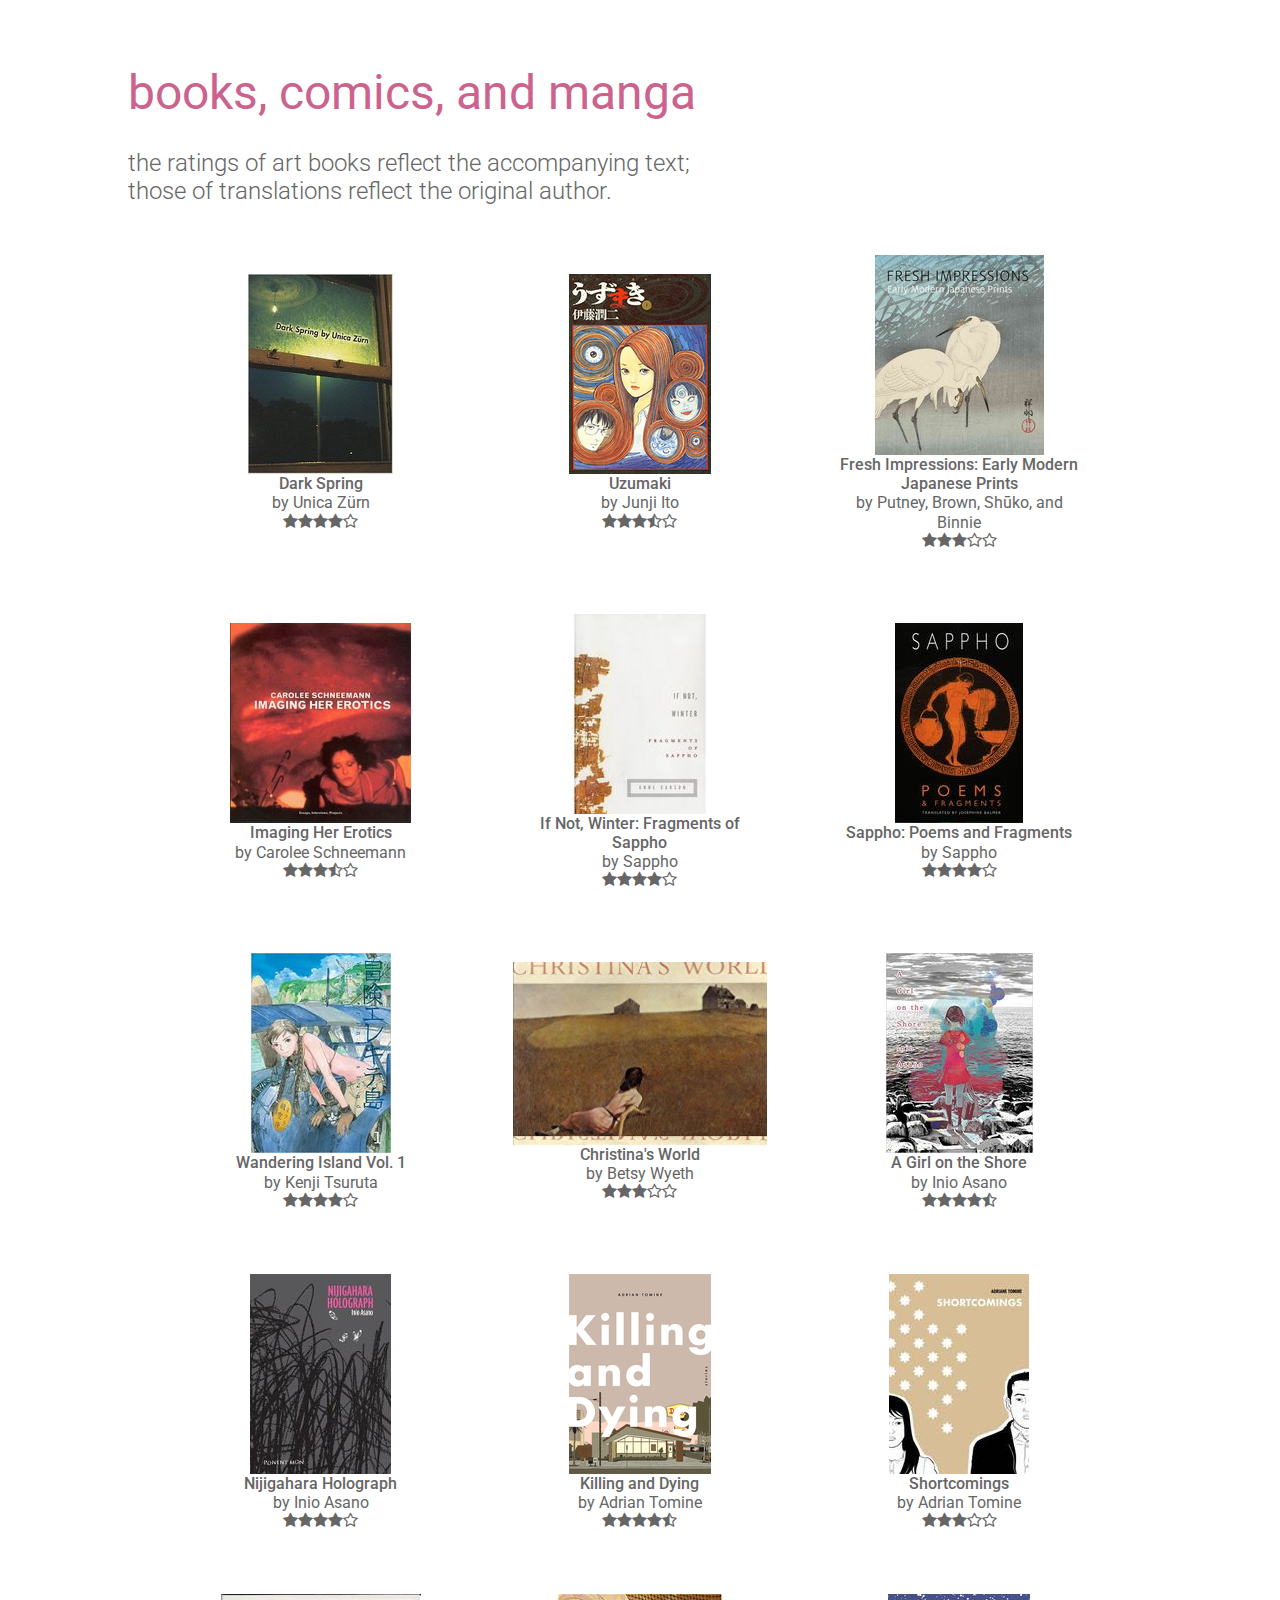
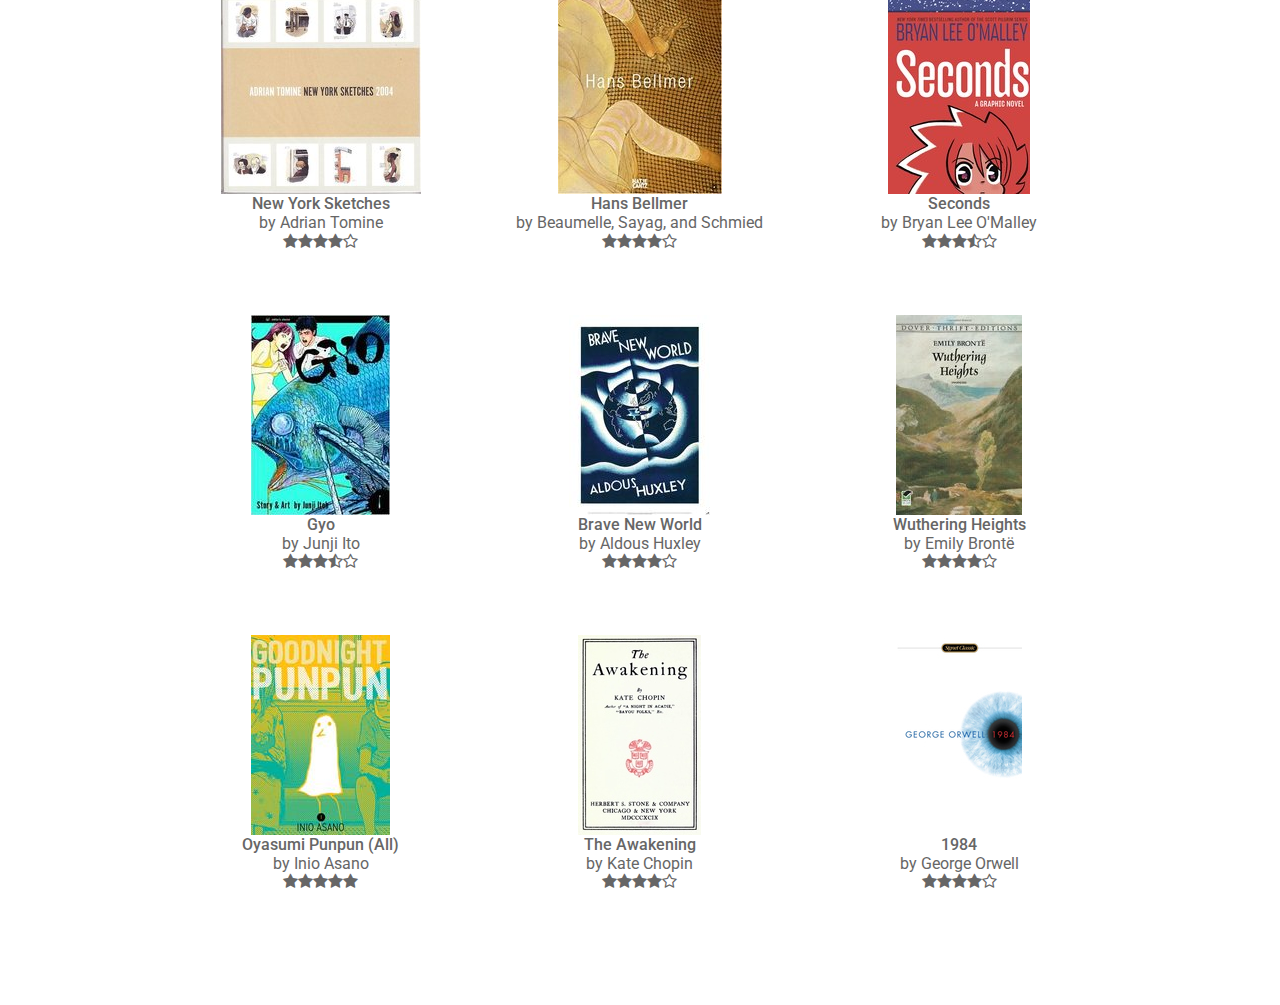
==== books.html @ fd1f6b7f "books page" ====
<!DOCTYPE=html>
<html>
    <head>
        <title>empyreuma</title>
        <meta charset=utf-8>
        <link rel=stylesheet href=https://fonts.googleapis.com/css?family=Roboto:100,300,400,500>
        <link rel=stylesheet href=font-awesome-4.7.0/css/font-awesome.min.css type=text/css>
        <link rel=stylesheet href=style.css type=text/css>
        <style type=text/css>
        </style>
    </head>
    <body>
        <span id=header class=color>books, comics, and manga</span>

        <br><br>

        the ratings of art books reflect the accompanying text;
        <br>those of translations reflect the original author.

        <table id=books>
        </table>
        <script>
var books = [
    {
        "title": "Dark Spring",
        "author": "Unica Zürn",
        "rating": 4,
        "image": "books/darkspring.jpg"
    },
    {
        "title": "Uzumaki",
        "author": "Junji Ito",
        "rating": 3.5,
        "image": "books/uzumaki.jpg"
    },
    {
        "title": "Fresh Impressions: Early Modern Japanese Prints",
        "author": "Putney, Brown, Shūko, and Binnie",
        "rating": 3,
        "image": "books/ukiyoe.jpg"
    },
    {
        "title": "Imaging Her Erotics",
        "author": "Carolee Schneemann",
        "rating": 3.5,
        "image": "books/schneemann.jpg"
    },
    {
        "title": "If Not, Winter: Fragments of Sappho",
        "author": "Sappho",
        "rating": 4,
        "image": "books/ifnot.jpg"
    },
    {
        "title": "Sappho: Poems and Fragments",
        "author": "Sappho",
        "rating": 4,
        "image": "books/sappho.jpg"
    },
    {
        "title": "Wandering Island Vol. 1",
        "author": "Kenji Tsuruta",
        "rating": 4,
        "image": "books/wanderingisland.jpg"
    },
    {
        "title": "Christina's World",
        "author": "Betsy Wyeth",
        "rating": 3,
        "image": "books/christinasworld.jpg"
    },
    {
        "title": "A Girl on the Shore",
        "author": "Inio Asano",
        "rating": 4.5,
        "image": "books/agirlontheshore.jpg"
    },
    {
        "title": "Nijigahara Holograph",
        "author": "Inio Asano",
        "rating": 4,
        "image": "books/nijigahara.jpg"
    },
    {
        "title": "Killing and Dying",
        "author": "Adrian Tomine",
        "rating": 4.5,
        "image": "books/killinganddying.jpg"
    },
    {
        "title": "Shortcomings",
        "author": "Adrian Tomine",
        "rating": 3,
        "image": "books/shortcomings.jpg"
    },
    {
        "title": "New York Sketches",
        "author": "Adrian Tomine",
        "rating": 4,
        "image": "books/nysketches.jpg"
    },
    {
        "title": "Hans Bellmer",
        "author": "Beaumelle, Sayag, and Schmied",
        "rating": 4,
        "image": "books/bellmer.jpg"
    },
    {
        "title": "Seconds",
        "author": "Bryan Lee O'Malley",
        "rating": 3.5,
        "image": "books/seconds.jpg"
    },
    {
        "title": "Gyo",
        "author": "Junji Ito",
        "rating": 3.5,
        "image": "books/gyo.jpg"
    },
    {
        "title": "Brave New World",
        "author": "Aldous Huxley",
        "rating": 4,
        "image": "books/bravenew.jpg"
    },
    {
        "title": "Wuthering Heights",
        "author": "Emily Brontë",
        "rating": 4,
        "image": "books/wuthering.jpg"
    },
    {
        "title": "Oyasumi Punpun (All)",
        "author": "Inio Asano",
        "rating": 5,
        "image": "books/punpun.jpg"
    },
    {
        "title": "The Awakening",
        "author": "Kate Chopin",
        "rating": 4,
        "image": "books/awakening.jpg"
    },
    {
        "title": "1984",
        "author": "George Orwell",
        "rating": 4,
        "image": "books/1984.jpg"
    },
];

var columns = 3;
for (var rowNum = 0; rowNum < Math.floor(books.length / columns) + 1; rowNum++) {
    var row = document.createElement("tr");

    for (var i = 0; i < columns; i++) {
        var index = i + (rowNum * columns);
        console.log(rowNum, i, index);
        if (index < books.length) {
            var book = books[index];
            var cell = document.createElement("td");

            var image = document.createElement("img");
            image.setAttribute("class", "book-image");
            image.setAttribute("src", book.image);
            image.setAttribute("alt", book.title);
            cell.appendChild(image);

            cell.innerHTML += "<br><span class=book-title>" + book.title + "</span><br>by " + book.author + "<br>";
            for (var r = 0; r < 5; r++) {
            var ratingText = "";
                var star = document.createElement("span");
                var starsLeft = book.rating - r;
                if (starsLeft >= 1)
                    star.setAttribute("class", "fa fa-star");
                else if (starsLeft > 0 && starsLeft < 1)
                    star.setAttribute("class", "fa fa-star-half-o");
                else
                    star.setAttribute("class", "fa fa-star-o");
                cell.appendChild(star);
            }

            row.appendChild(cell);
        }
    }

    document.getElementById("books").appendChild(row);
}

        </script>
    </body>
</html>
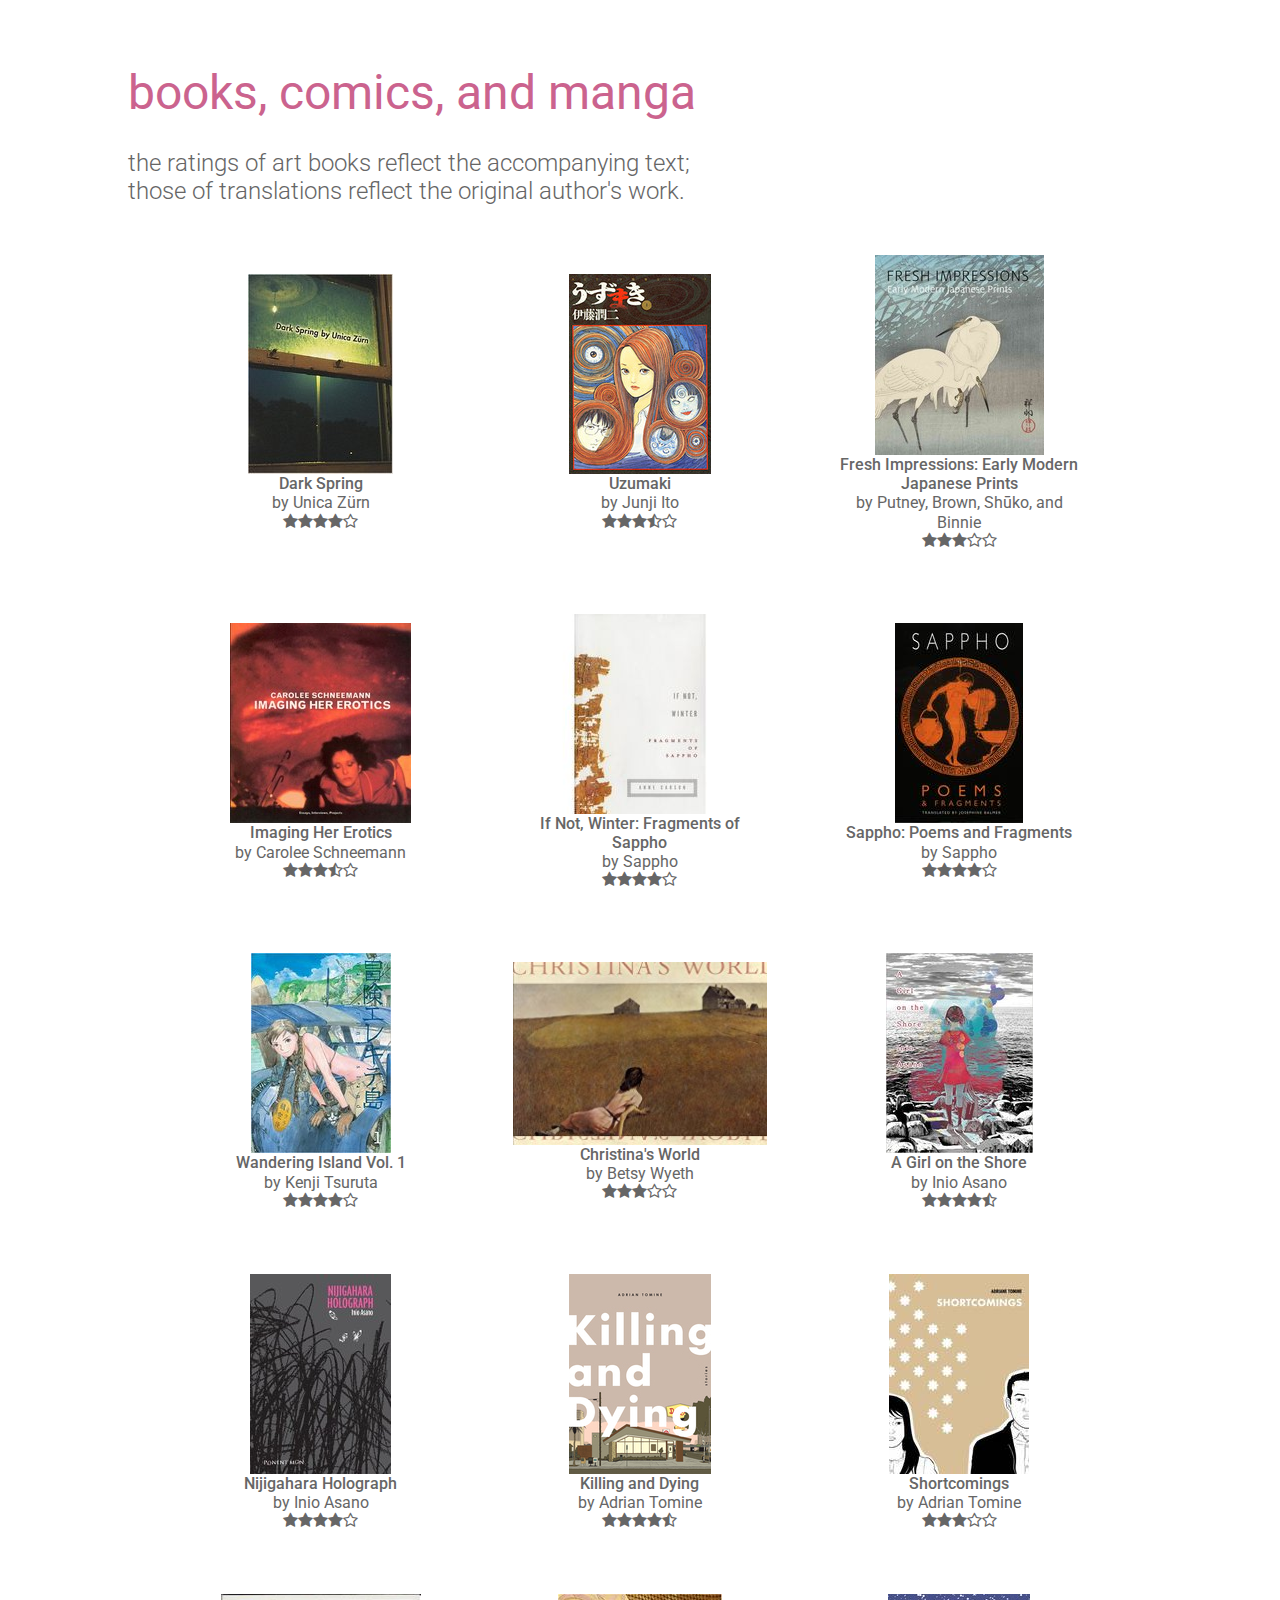
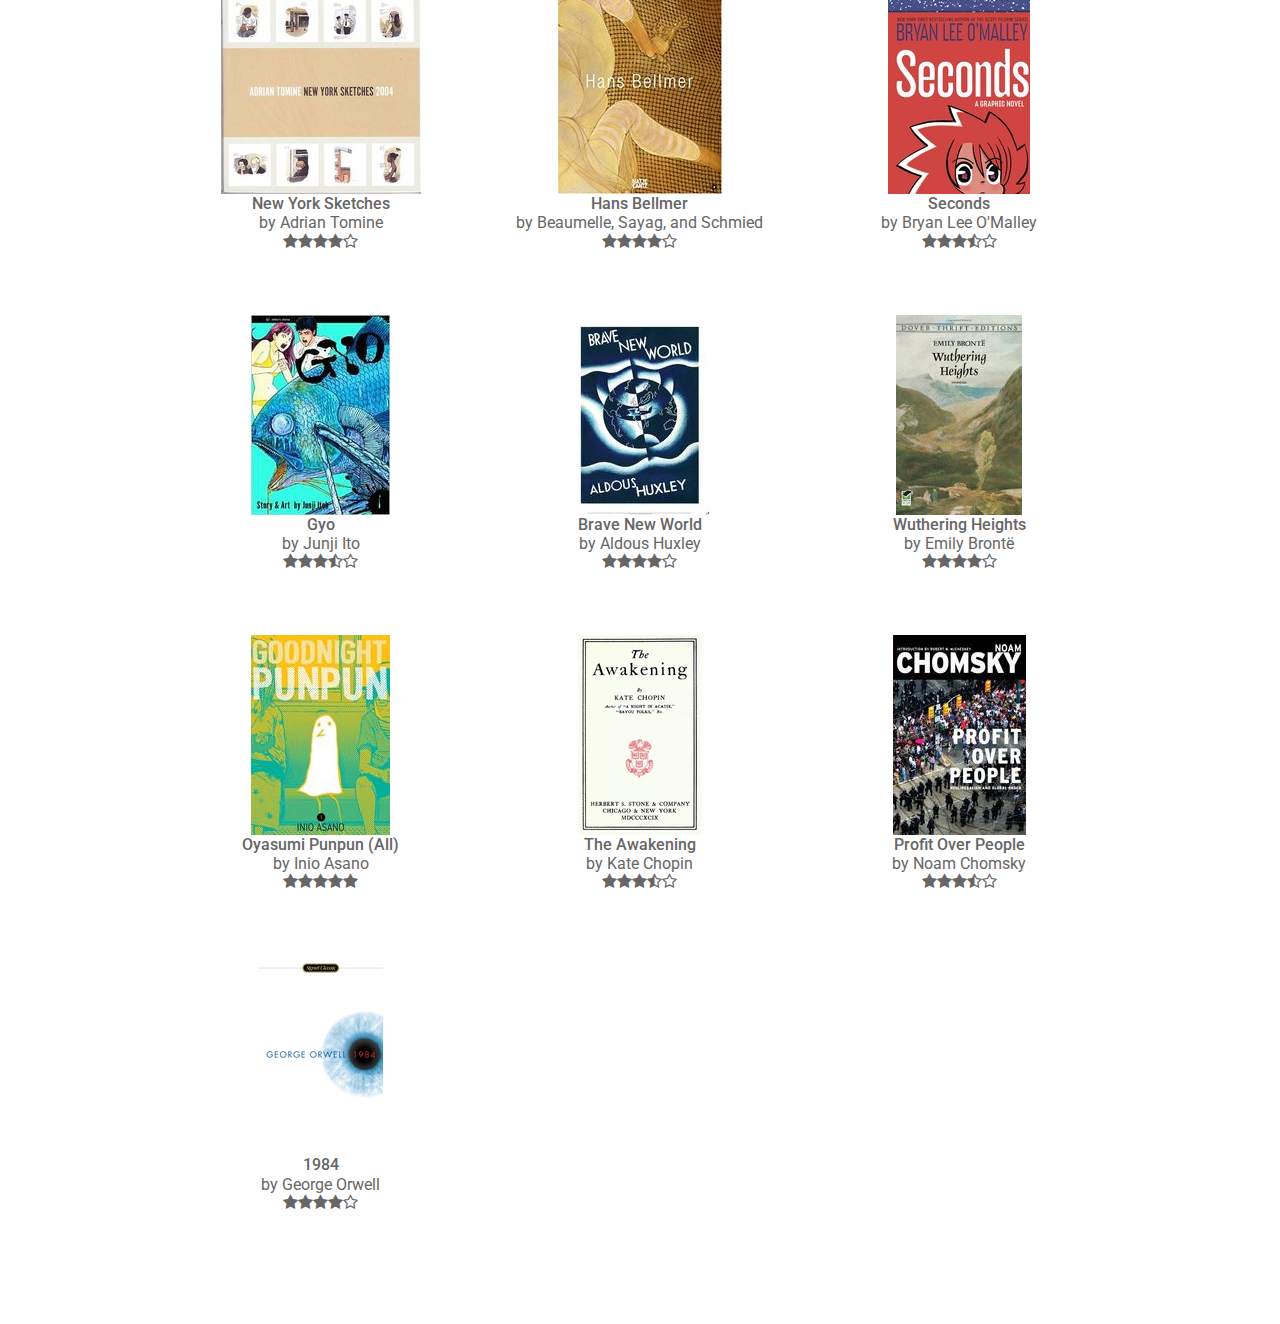
==== commit 7e661e15: "fixed header links; added another book" ====
--- a/books.html
+++ b/books.html
@@ -10,12 +10,12 @@
         </style>
     </head>
     <body>
-        <span id=header class=color>books, comics, and manga</span>
+        <a id=header class=color href=/>books, comics, and manga</a>
 
         <br><br>
 
         the ratings of art books reflect the accompanying text;
-        <br>those of translations reflect the original author.
+        <br>those of translations reflect the original author's work.
 
         <table id=books>
         </table>
@@ -138,8 +138,14 @@
     {
         "title": "The Awakening",
         "author": "Kate Chopin",
-        "rating": 4,
+        "rating": 3.5,
         "image": "books/awakening.jpg"
+    },
+    {
+        "title": "Profit Over People",
+        "author": "Noam Chomsky",
+        "rating": 3.5,
+        "image": "books/profit.jpg"
     },
     {
         "title": "1984",
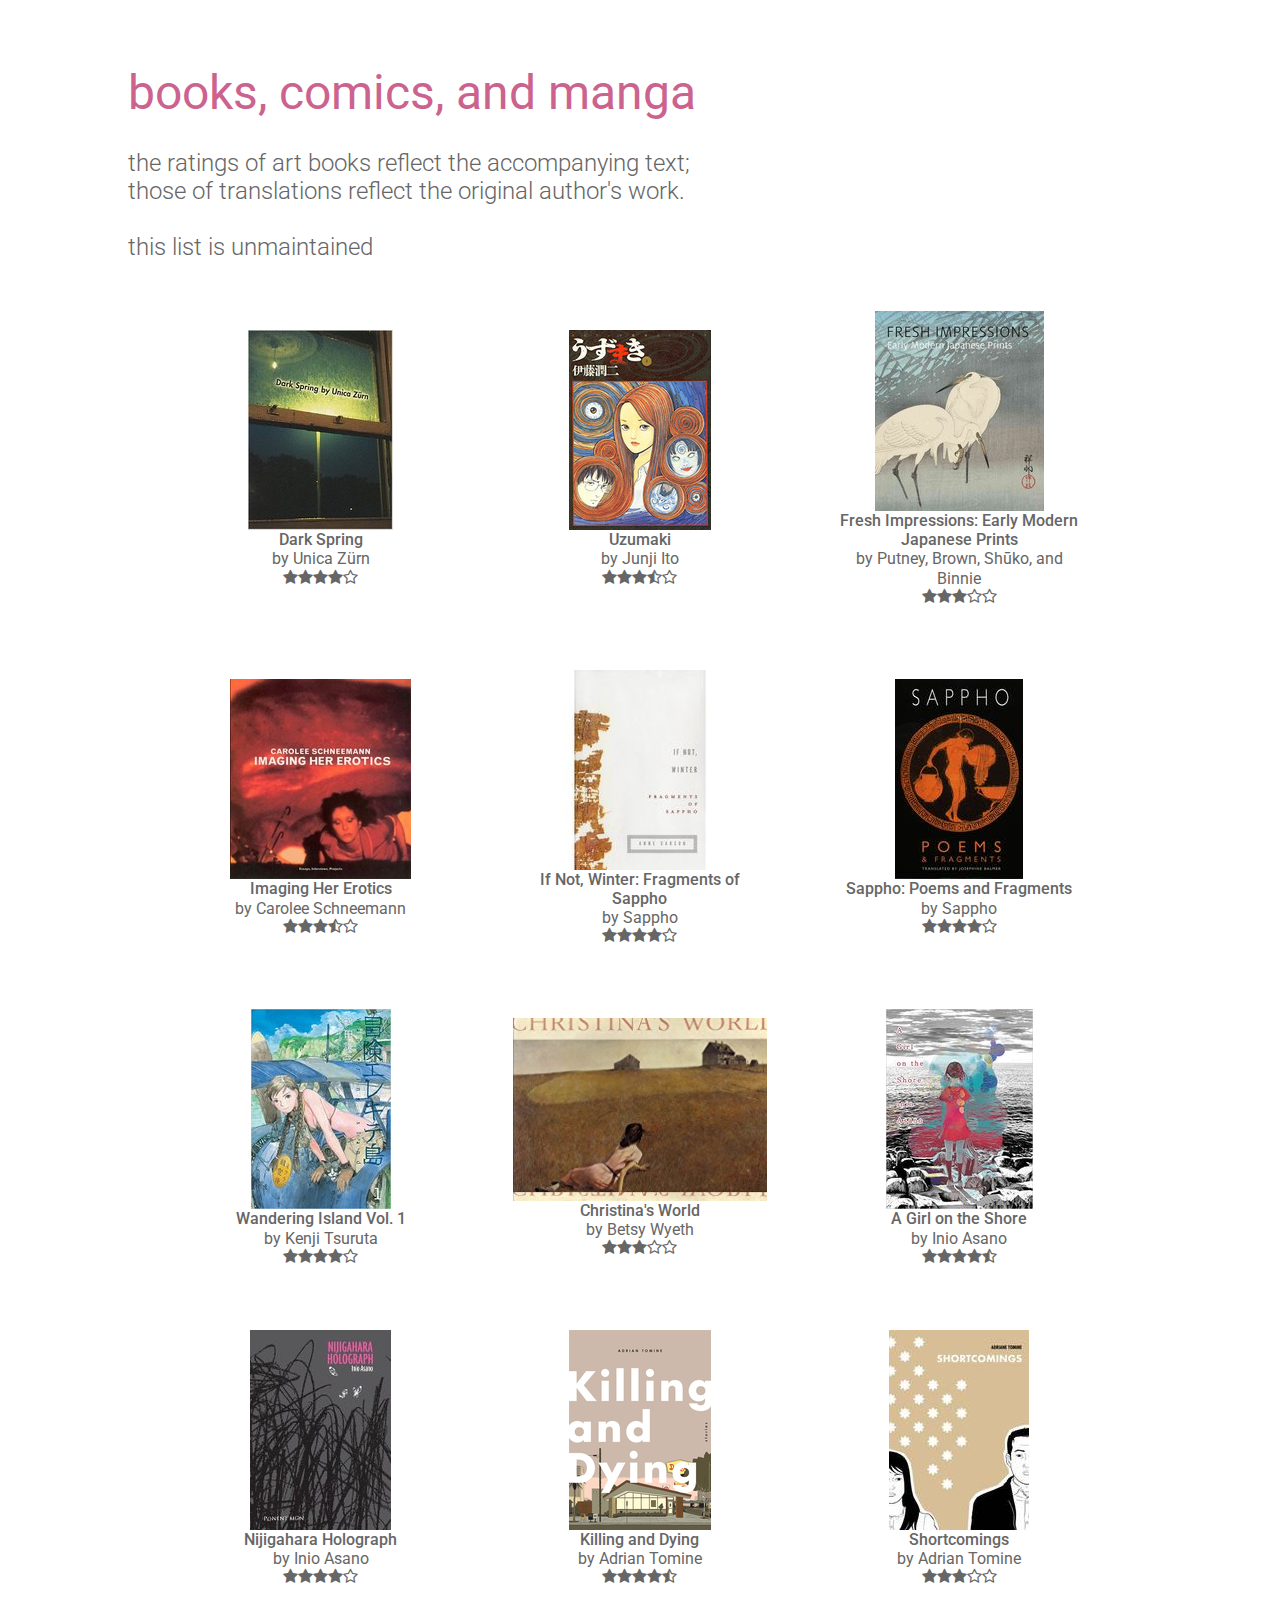
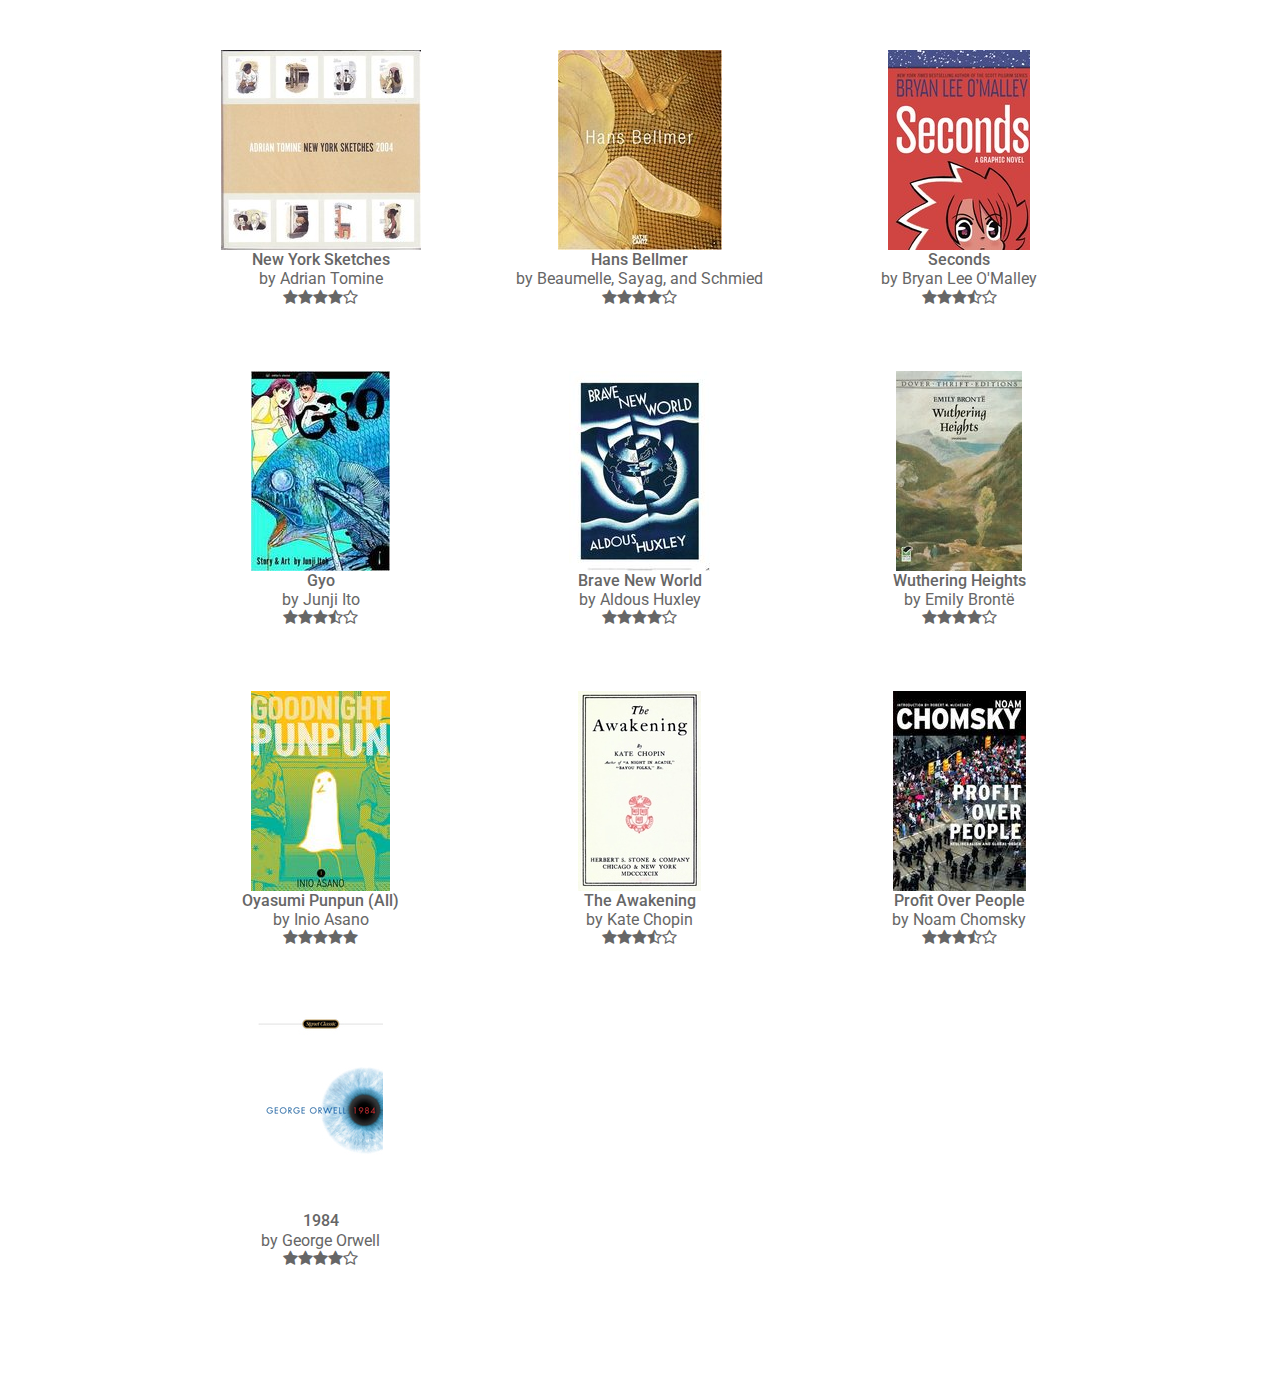
==== commit dbd569ad: "books is now unmaintained" ====
--- a/books.html
+++ b/books.html
@@ -16,6 +16,8 @@
 
         the ratings of art books reflect the accompanying text;
         <br>those of translations reflect the original author's work.
+        <br>
+        <br>this list is unmaintained
 
         <table id=books>
         </table>
